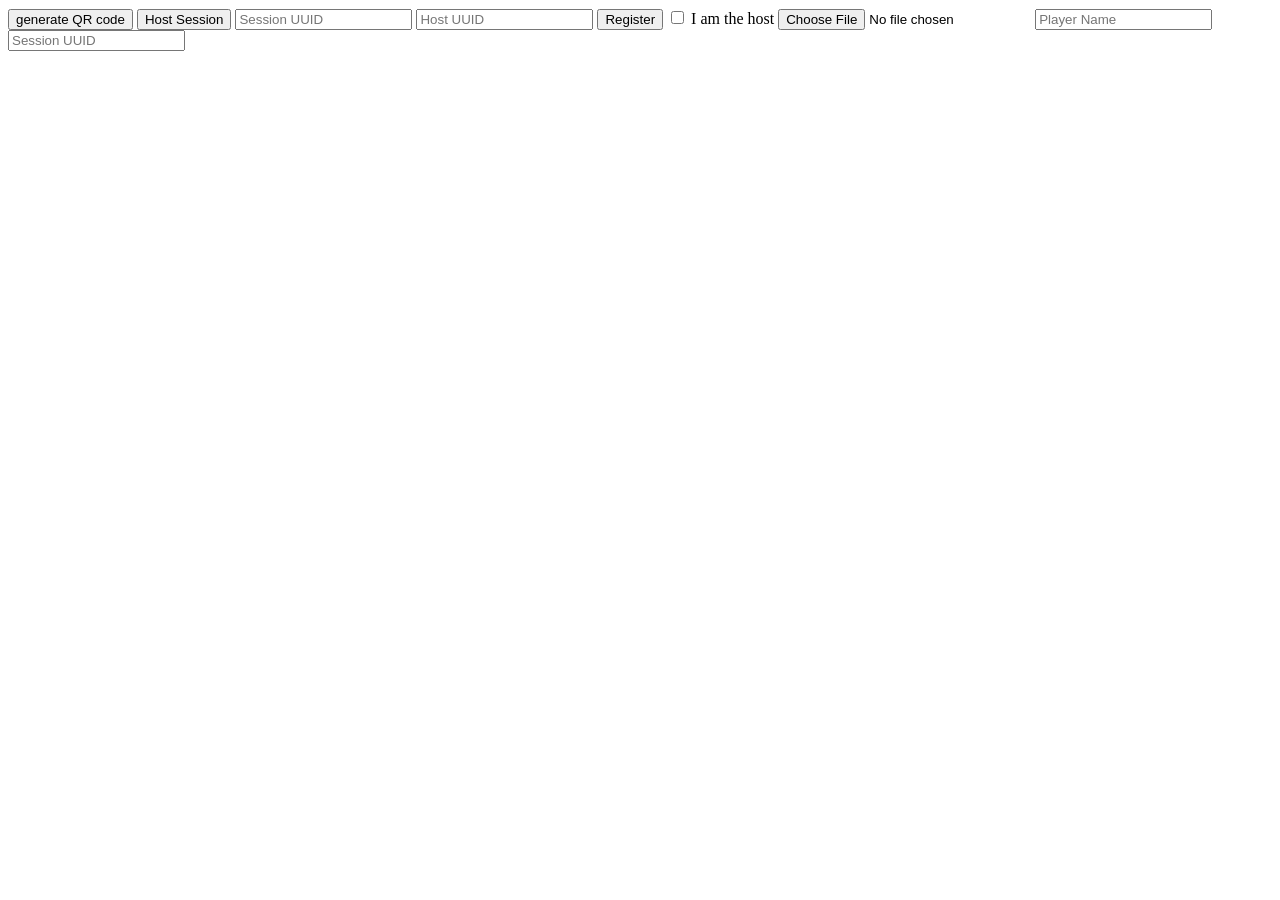
==== src/main/resources/static/index.html @ 499d4be8 "display registered users" ====
<!DOCTYPE html>
<html lang="en">
<head>
    <meta charset="UTF-8">
    <meta name="viewport" content="width=device-width, initial-scale=1.0">
    <title>Startpage</title>
    <link rel="stylesheet" href="./stylesheet.css">
</head>
<body>
    <div class="centered">
        <div class="main">
            <button onclick="generatePlayerQr()">generate QR code</button>

            <button onclick="startSession()">Host Session</button>
            
            <input type="text" id="start-session-uuid" placeholder="Session UUID">
            <input type="text" id="host-uuid" placeholder="Host UUID">
            
            <button onclick="registerUser()">Register</button>
                <input type="checkbox" name="isHost" id="isHost">
                <label for="isHost">I am the host</label>
                <input class="fileUpload" type="file" id="player-uuid" accept="image/*">
                <input type="text" id="player-name" placeholder="Player Name">
                <input type="text" id="register-session-uuid" placeholder="Session UUID">


            
        </div>
        <div class="absoluteCenter">
            <img id="qrCode">
        </div>
        

    </div>
  
</body>
 <script src="./ApiRequester.js"></script> 
</html>
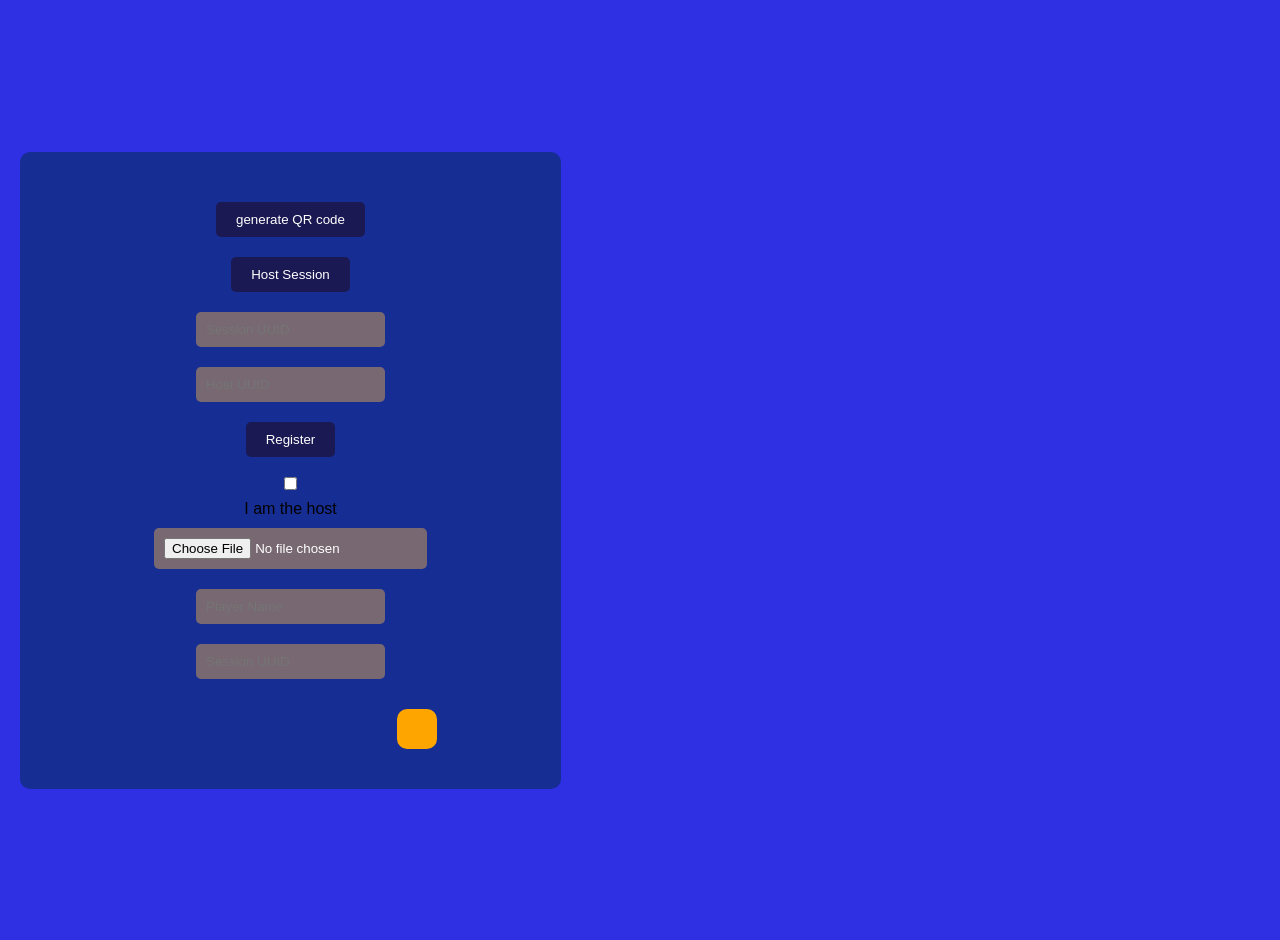
==== commit fb0ce80b: "Added user logout" ====
--- a/src/main/resources/static/index.html
+++ b/src/main/resources/static/index.html
@@ -16,7 +16,7 @@
             <input type="text" id="start-session-uuid" placeholder="Session UUID">
             <input type="text" id="host-uuid" placeholder="Host UUID">
             
-            <button onclick="registerUser()">Register</button>
+            <button onclick="registerAndConnect()">Register</button>
                 <input type="checkbox" name="isHost" id="isHost">
                 <label for="isHost">I am the host</label>
                 <input class="fileUpload" type="file" id="player-uuid" accept="image/*">
@@ -24,8 +24,11 @@
                 <input type="text" id="register-session-uuid" placeholder="Session UUID">
 
 
-            
+                  <div id="currentUsers" class="currentUsers">
+
+                 </div>
         </div>
+      
         <div class="absoluteCenter">
             <img id="qrCode">
         </div>
@@ -34,5 +37,5 @@
     </div>
   
 </body>
- <script src="./ApiRequester.js"></script> 
+ <script src="ApiRequester.js"></script>
 </html>
--- a/src/main/resources/static/stylesheet.css
+++ b/src/main/resources/static/stylesheet.css
@@ -0,0 +1,63 @@
+:root {
+  --main-bg-color: #2F2FE4;
+  --main-button-color: #1A1953;
+  --secondary-bg-color: #162E93;
+  --temp2-color: #080616;
+  --temp3-color: #776871;
+}
+body{
+    background-color: var(--main-bg-color);
+    font-family: Arial, sans-serif;
+    margin: 0;
+    padding: 20px;
+}
+button {
+    background-color: var(--main-button-color);
+    color: white;
+    padding: 10px 20px;
+    border: black;
+    border-radius: 5px;
+    cursor: pointer;
+    margin: 10px;
+}
+.centered {
+    display: flex;
+    align-items: center;   /* vertical centering */
+    height: 100vh;
+}
+.absoluteCenter {
+    margin: auto;
+
+}
+.main {
+    display: flex;
+    flex-direction: column;
+    align-items: center;
+    justify-content: center;
+    min-height: 50vh;
+    background-color: var(--secondary-bg-color);
+    padding: 40px 10%;
+    border-radius: 10px;
+}
+input {
+    padding: 10px;
+    margin: 10px;
+    border: none;
+    border-radius: 5px;
+    background-color: var(--temp3-color);
+    color: white;
+}
+
+.inputs{
+    background-color: var(--temp3-color);
+}
+.currentUsers {
+    background-color: var(--temp2-color);
+    padding: 20px;
+    margin-top: 20px;
+    border-radius: 10px;
+    color: white;
+    margin-left: auto;
+    float: right;
+    background-color: orange;
+}
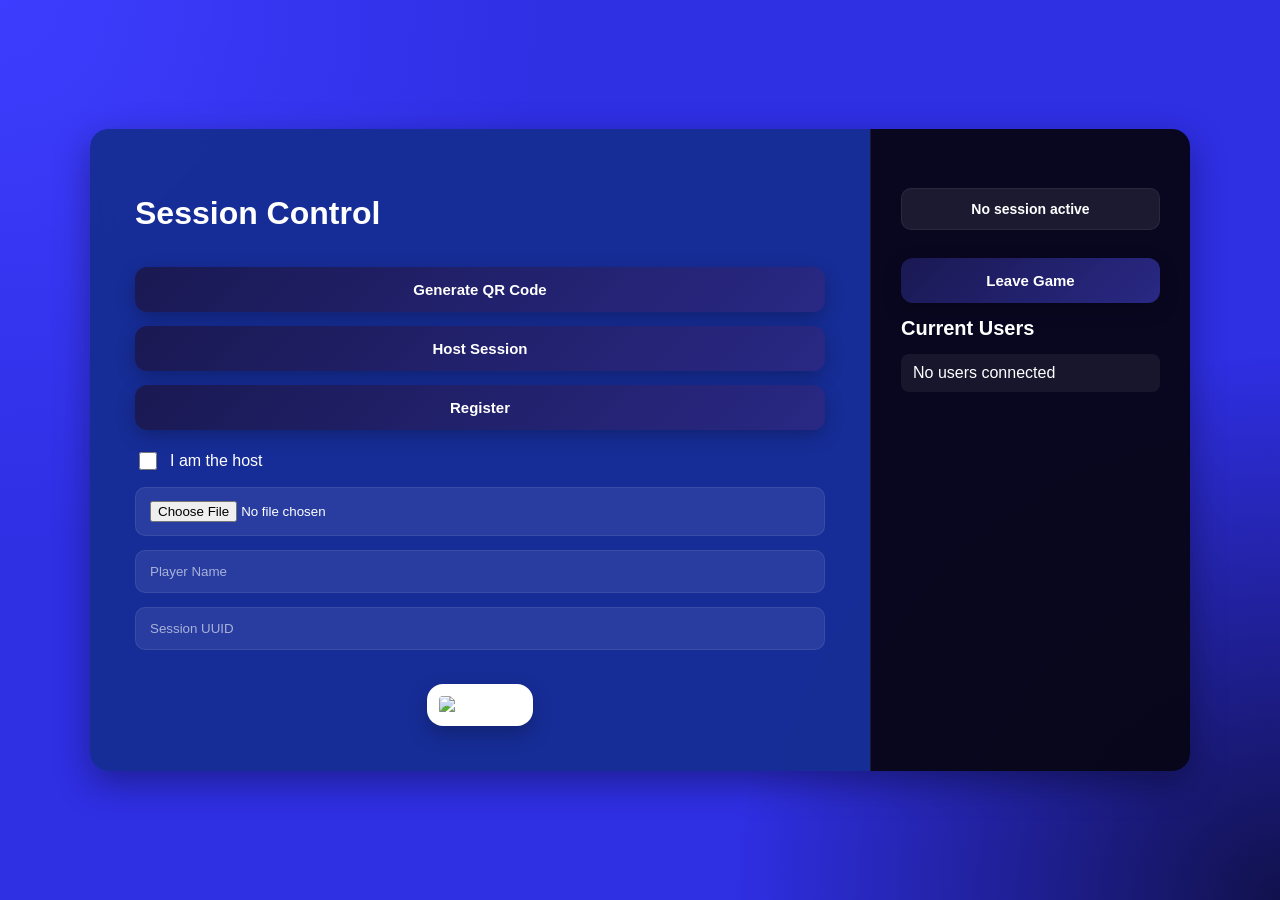
==== commit fa01575b: "Ui improvements" ====
--- a/src/main/resources/static/index.html
+++ b/src/main/resources/static/index.html
@@ -1,41 +1,87 @@
 <!DOCTYPE html>
 <html lang="en">
 <head>
-    <meta charset="UTF-8">
-    <meta name="viewport" content="width=device-width, initial-scale=1.0">
+    <meta charset="UTF-8" />
+    <meta name="viewport" content="width=device-width, initial-scale=1.0" />
     <title>Startpage</title>
-    <link rel="stylesheet" href="./stylesheet.css">
+
+    <link rel="stylesheet" href="./stylesheet.css" />
 </head>
+
 <body>
+    <div id="transitionScreen" class="transition-screen"></div>
     <div class="centered">
+
+        <!-- Main Panel -->
         <div class="main">
-            <button onclick="generatePlayerQr()">generate QR code</button>
 
-            <button onclick="startSession()">Host Session</button>
-            
-            <input type="text" id="start-session-uuid" placeholder="Session UUID">
-            <input type="text" id="host-uuid" placeholder="Host UUID">
-            
-            <button onclick="registerAndConnect()">Register</button>
+            <h1>Session Control</h1>
+
+            <button onclick="generatePlayerQr()">
+                Generate QR Code
+            </button>
+
+            <button onclick="startSession()">
+                Host Session
+            </button>
+
+            <button onclick="registerAndConnect()">
+                Register
+            </button>
+
+            <div class="checkboxRow">
                 <input type="checkbox" name="isHost" id="isHost">
                 <label for="isHost">I am the host</label>
-                <input class="fileUpload" type="file" id="player-uuid" accept="image/*">
-                <input type="text" id="player-name" placeholder="Player Name">
-                <input type="text" id="register-session-uuid" placeholder="Session UUID">
+            </div>
 
+            <input
+                class="fileUpload"
+                type="file"
+                id="player-uuid"
+                accept="image/*"
+            >
 
-                  <div id="currentUsers" class="currentUsers">
+            <input
+                type="text"
+                id="player-name"
+                placeholder="Player Name"
+            >
 
-                 </div>
+            <input
+                type="text"
+                id="register-session-uuid"
+                placeholder="Session UUID"
+            >
+
+            <div class="absoluteCenter">
+                <img id="qrCode" alt="QR Code">
+            </div>
+
         </div>
-      
-        <div class="absoluteCenter">
-            <img id="qrCode">
+
+        <!-- User Panel -->
+        <div id="currentUsers" class="currentUsers">
+
+            <p
+                class="sessionDisplay"
+                id="sessionUuidDisplay"
+            >
+                No session active
+            </p>
+            
+            <button onclick="leaveSession()">Leave Game</button>
+
+            <h3>Current Users</h3>
+
+            <ul id="userList">
+                <li>No users connected</li>
+            </ul>
+            
         </div>
-        
 
     </div>
-  
+
+    <script src="ApiRequester.js"></script>
+
 </body>
- <script src="ApiRequester.js"></script>
 </html>
--- a/src/main/resources/static/stylesheet.css
+++ b/src/main/resources/static/stylesheet.css
@@ -1,63 +1,280 @@
 :root {
-  --main-bg-color: #2F2FE4;
-  --main-button-color: #1A1953;
-  --secondary-bg-color: #162E93;
-  --temp2-color: #080616;
-  --temp3-color: #776871;
-}
-body{
-    background-color: var(--main-bg-color);
+    --main-bg-color: #2f2fe4;
+    --main-button-color: #1a1953;
+    --secondary-bg-color: #162e93;
+    --temp2-color: #080616;
+    --temp3-color: #776871;
+
+    --text-color: #ffffff;
+    --border-color: rgba(255, 255, 255, 0.08);
+    --shadow: 0 12px 35px rgba(0, 0, 0, 0.35);
+}
+
+* {
+    box-sizing: border-box;
+}
+
+body {
+    background:
+        radial-gradient(circle at top left, #3d3dff, transparent 35%),
+        radial-gradient(circle at bottom right, #11114d, transparent 35%),
+        var(--main-bg-color);
+
     font-family: Arial, sans-serif;
     margin: 0;
-    padding: 20px;
-}
+    min-height: 100vh;
+    color: var(--text-color);
+
+    display: flex;
+    justify-content: center;
+    align-items: center;
+
+    padding: 30px;
+}
+
+/* Main layout */
+.centered {
+    display: flex;
+    flex-wrap: wrap;
+
+    width: 100%;
+    max-width: 1100px;
+
+    border-radius: 18px;
+    overflow: hidden;
+
+    box-shadow: var(--shadow);
+}
+
+/* Left side */
+.main {
+    flex: 1;
+    min-width: 320px;
+
+    display: flex;
+    flex-direction: column;
+    justify-content: center;
+
+    gap: 14px;
+
+    background: rgba(22, 46, 147, 0.95);
+
+    padding: 45px;
+
+    backdrop-filter: blur(10px);
+}
+
+/* Right side */
+.currentUsers {
+    width: 320px;
+
+    background: rgba(8, 6, 22, 0.95);
+
+    padding: 45px 30px;
+
+    display: flex;
+    flex-direction: column;
+    gap: 14px;
+
+    border-left: 1px solid var(--border-color);
+}
+
+/* Buttons */
 button {
-    background-color: var(--main-button-color);
+    background: linear-gradient(
+        135deg,
+        var(--main-button-color),
+        #292884
+    );
+
     color: white;
-    padding: 10px 20px;
-    border: black;
-    border-radius: 5px;
+
+    padding: 14px 18px;
+
+    border: none;
+    border-radius: 12px;
+
     cursor: pointer;
-    margin: 10px;
-}
-.centered {
-    display: flex;
-    align-items: center;   /* vertical centering */
-    height: 100vh;
-}
+
+    font-size: 15px;
+    font-weight: bold;
+
+    transition:
+        transform 0.15s ease,
+        opacity 0.15s ease,
+        box-shadow 0.15s ease;
+
+    box-shadow: 0 6px 18px rgba(0, 0, 0, 0.25);
+}
+
+button:hover {
+    transform: translateY(-2px);
+    opacity: 0.95;
+}
+
+button:active {
+    transform: scale(0.98);
+}
+
+/* Inputs */
+input[type="text"],
+input[type="file"] {
+    width: 100%;
+
+    padding: 13px 14px;
+
+    border: 1px solid rgba(255, 255, 255, 0.08);
+    border-radius: 10px;
+
+    background-color: rgba(255, 255, 255, 0.08);
+
+    color: white;
+
+    outline: none;
+
+    transition:
+        border-color 0.2s ease,
+        background-color 0.2s ease;
+}
+
+input::placeholder {
+    color: rgba(255, 255, 255, 0.6);
+}
+
+input:focus {
+    border-color: #7ea3ff;
+    background-color: rgba(255, 255, 255, 0.12);
+}
+
+/* Checkbox row */
+.checkboxRow {
+    display: flex;
+    align-items: center;
+    gap: 10px;
+
+    margin-top: 5px;
+}
+
+input[type="checkbox"] {
+    width: 18px;
+    height: 18px;
+    cursor: pointer;
+}
+
+/* QR Code section */
 .absoluteCenter {
-    margin: auto;
-
-}
-.main {
-    display: flex;
-    flex-direction: column;
+    width: 100%;
+    display: flex;
+    justify-content: center;
+
+    padding-top: 20px;
+}
+
+#qrCode {
+    max-width: 220px;
+
+    border-radius: 16px;
+    background: white;
+
+    padding: 12px;
+
+    box-shadow: 0 8px 20px rgba(0, 0, 0, 0.25);
+}
+
+/* Session display */
+.sessionDisplay {
+    background: rgba(255, 255, 255, 0.08);
+
+    border: 1px solid rgba(255, 255, 255, 0.06);
+
+    border-radius: 10px;
+
+    padding: 12px;
+
+    text-align: center;
+
+    font-weight: bold;
+    font-size: 14px;
+
+    word-break: break-word;
+}
+
+/* Users list */
+.currentUsers h3 {
+    margin: 0;
+    font-size: 20px;
+}
+
+.currentUsers ul {
+    list-style: none;
+    padding: 0;
+    margin: 0;
+}
+
+.currentUsers li {
+    padding: 10px 12px;
+
+    background: rgba(255, 255, 255, 0.06);
+
+    border-radius: 8px;
+
+    margin-bottom: 8px;
+}
+.transition-screen {
+    position: fixed;
+    inset: 0; /* top:0 right:0 bottom:0 left:0 */
+
+    background: rgba(0, 0, 0, 0.85);
+
+    display: flex;
     align-items: center;
     justify-content: center;
-    min-height: 50vh;
-    background-color: var(--secondary-bg-color);
-    padding: 40px 10%;
-    border-radius: 10px;
-}
-input {
-    padding: 10px;
-    margin: 10px;
-    border: none;
-    border-radius: 5px;
-    background-color: var(--temp3-color);
+
     color: white;
-}
-
-.inputs{
-    background-color: var(--temp3-color);
-}
-.currentUsers {
-    background-color: var(--temp2-color);
-    padding: 20px;
-    margin-top: 20px;
-    border-radius: 10px;
-    color: white;
-    margin-left: auto;
-    float: right;
-    background-color: orange;
+    font-size: 28px;
+    font-weight: bold;
+
+    opacity: 0;
+    pointer-events: none;
+
+    z-index: 99999;
+
+    transition: opacity 0.4s ease;
+}
+
+/* visible state */
+.transition-screen.active {
+    opacity: 1;
+    pointer-events: all;
+}
+
+/* optional text animation */
+.transition-screen::after {
+    content: attr(data-text);
+    animation: pulse 1s infinite;
+}
+
+@keyframes pulse {
+    0% { opacity: 0.4; transform: scale(1); }
+    50% { opacity: 1; transform: scale(1.05); }
+    100% { opacity: 0.4; transform: scale(1); }
+}
+
+
+/* Mobile */
+@media (max-width: 850px) {
+    .centered {
+        flex-direction: column;
+    }
+
+    .currentUsers {
+        width: 100%;
+        border-left: none;
+        border-top: 1px solid var(--border-color);
+    }
+
+    .main,
+    .currentUsers {
+        padding: 30px 22px;
+    }
 }
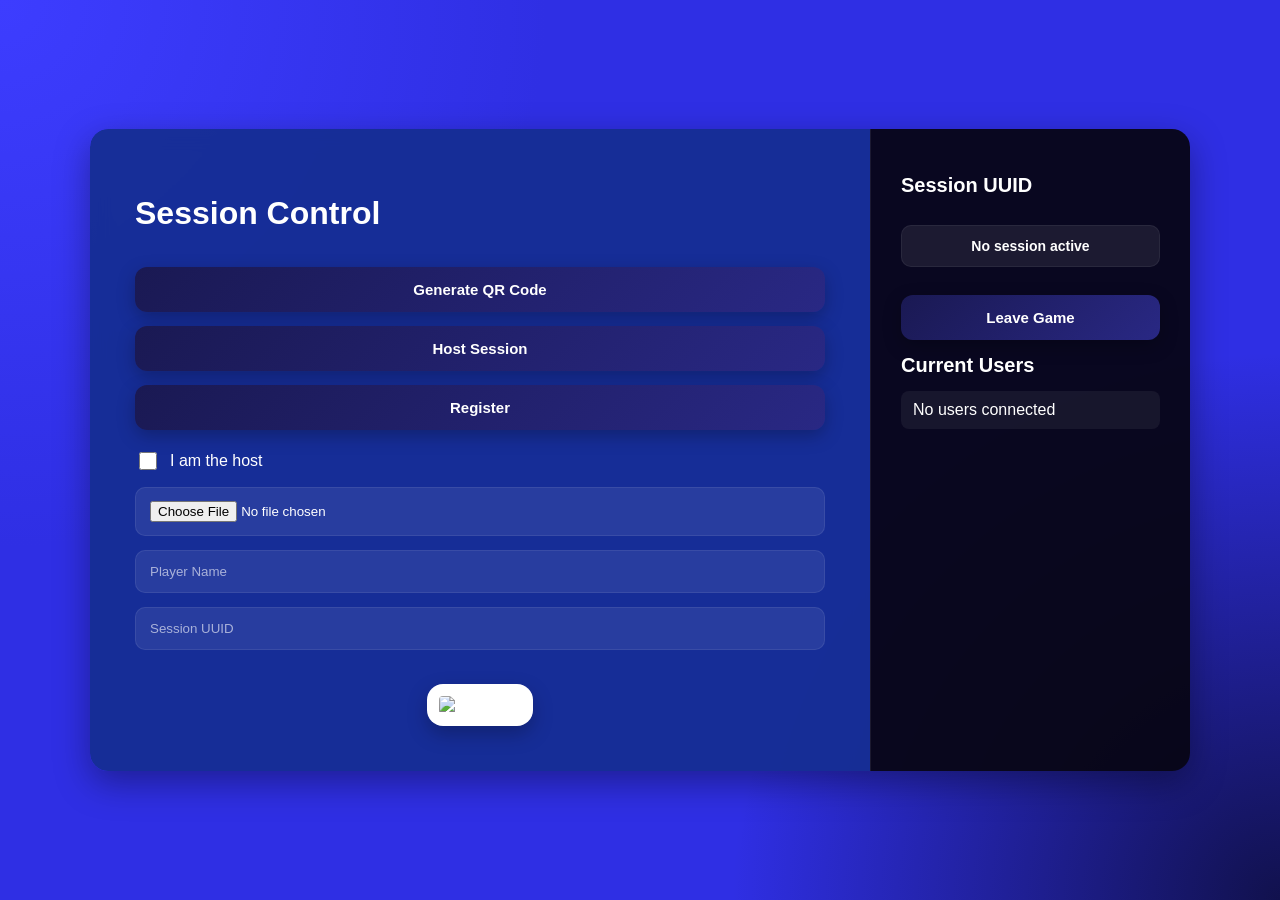
==== commit b84a9def: "page redirect to active game" ====
--- a/src/main/resources/static/index.html
+++ b/src/main/resources/static/index.html
@@ -3,7 +3,7 @@
 <head>
     <meta charset="UTF-8" />
     <meta name="viewport" content="width=device-width, initial-scale=1.0" />
-    <title>Startpage</title>
+    <title>Train Lobby</title>
 
     <link rel="stylesheet" href="./stylesheet.css" />
 </head>
@@ -61,7 +61,7 @@
 
         <!-- User Panel -->
         <div id="currentUsers" class="currentUsers">
-
+              <h3>Session UUID</h3> 
             <p
                 class="sessionDisplay"
                 id="sessionUuidDisplay"
--- a/src/main/resources/static/stylesheet.css
+++ b/src/main/resources/static/stylesheet.css
@@ -230,7 +230,6 @@
     align-items: center;
     justify-content: center;
 
-    color: white;
     font-size: 28px;
     font-weight: bold;
 
